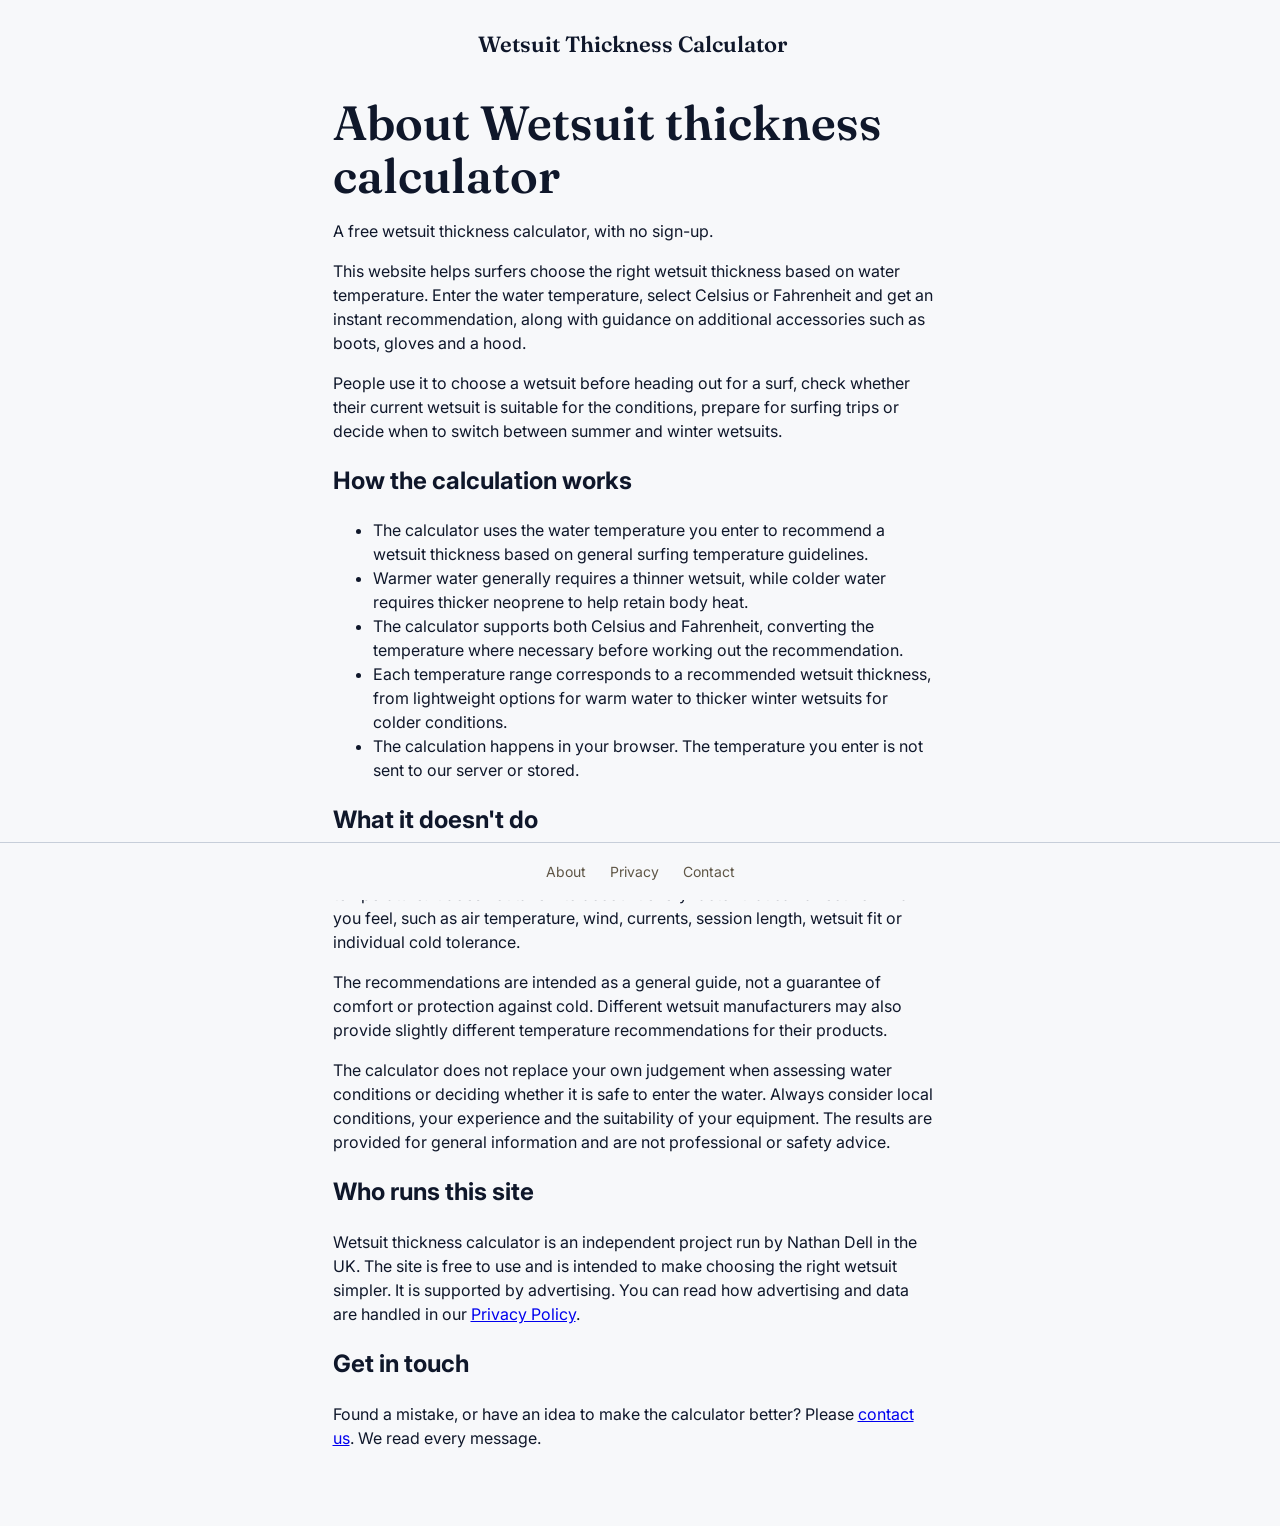
==== about.html @ 6e84605e "Westuit thickness calculator v1" ====
<!doctype html>
<html lang="en">
<head>
  <meta charset="utf-8">
  <meta name="viewport" content="width=device-width, initial-scale=1">
  <title>About | Wetsuit Thickness Calculator</title>
  <link rel="icon" type="image/x-icon" href="/images/favicon.ico">
  <meta name="description" content="About the Wetsuit Thickness Calculator, how it works, and who runs the site.">
  <link rel="preconnect" href="https://fonts.googleapis.com">
  <link rel="preconnect" href="https://fonts.gstatic.com" crossorigin>
  <link rel="stylesheet" href="https://fonts.googleapis.com/css2?family=Fraunces:wght@500;600;700&family=Inter:wght@400;500;600&display=swap">
  <link rel="stylesheet" href="style.css">
  <script>
    window.va = window.va || function () { (window.vaq = window.vaq || []).push(arguments); };
  </script>
  <script defer src="/_vercel/insights/script.js"></script>
</head>
<body>
  <header class="site-header">
    <a class="brand" href="/">Wetsuit Thickness Calculator</a>
  </header>

  <main class="page">
    <h1>About Wetsuit thickness calculator</h1>
    <p class="updated">A free wetsuit thickness calculator, with no sign-up.</p>

    <p>This website helps surfers choose the right wetsuit thickness based on water temperature. Enter the water temperature, select Celsius or Fahrenheit and get an instant recommendation, along with guidance on additional accessories such as boots, gloves and a hood.</p>
    <p>People use it to choose a wetsuit before heading out for a surf, check whether their current wetsuit is suitable for the conditions, prepare for surfing trips or decide when to switch between summer and winter wetsuits.</p>

    <h2>How the calculation works</h2>
    <ul>
      <li>The calculator uses the water temperature you enter to recommend a wetsuit thickness based on general surfing temperature guidelines.</li>
      <li>Warmer water generally requires a thinner wetsuit, while colder water requires thicker neoprene to help retain body heat.</li>
      <li>The calculator supports both Celsius and Fahrenheit, converting the temperature where necessary before working out the recommendation.</li>
      <li>Each temperature range corresponds to a recommended wetsuit thickness, from lightweight options for warm water to thicker winter wetsuits for colder conditions.</li>
      <li>The calculation happens in your browser. The temperature you enter is not sent to our server or stored.</li>
    </ul>

    <h2>What it doesn't do</h2>
    <p>This website provides general wetsuit recommendations based on water temperature. It does not take into account every factor that can affect how warm you feel, such as air temperature, wind, currents, session length, wetsuit fit or individual cold tolerance.</p>
    <p>The recommendations are intended as a general guide, not a guarantee of comfort or protection against cold. Different wetsuit manufacturers may also provide slightly different temperature recommendations for their products.</p>
    <p>The calculator does not replace your own judgement when assessing water conditions or deciding whether it is safe to enter the water. Always consider local conditions, your experience and the suitability of your equipment. The results are provided for general information and are not professional or safety advice.</p>

    <h2>Who runs this site</h2>
    <p>Wetsuit thickness calculator is an independent project run by Nathan Dell in the UK. The site is free to use and is intended to make choosing the right wetsuit simpler. It is supported by advertising. You can read how advertising and data are handled in our <a href="/privacy.html">Privacy Policy</a>.</p>

    <h2>Get in touch</h2>
    <p>Found a mistake, or have an idea to make the calculator better? Please <a href="/contact.html">contact us</a>. We read every message.</p>
  </main>

  <footer class="site-footer">
    <a href="/about.html">About</a>
    <a href="/privacy.html">Privacy</a>
    <a href="/contact.html">Contact</a>
  </footer>
</body>
</html>
---- style.css ----
:root {
  --bg: #f7f8fa;
  --surface: #e1e8f5;
  --pill: #c0cfeb;
  --border: #c7ced9;
  --input-border: #8a7f68;
  --text: #0f172a;
  --muted: #5f5646;
  --accent: #005d99;
  --accent-hover: #004b7a;
  --serif: 'Fraunces', Georgia, serif;
  --sans: 'Inter', system-ui, -apple-system, 'Segoe UI', sans-serif;
}

*, *::before, *::after { box-sizing: border-box; }

html { scrollbar-gutter: stable; }

body {
  margin: 0;
  min-height: 100vh;
  display: flex;
  flex-direction: column;
  background: var(--bg);
  color: var(--text);
  font-family: var(--sans);
  line-height: 1.5;
}

/* Header */
.site-header { padding: 28px 32px 0; text-align: center; }
.brand {
  font-family: var(--serif);
  font-weight: 600;
  font-size: 22px;
  color: var(--text);
  text-decoration: none;
}

/* Layout: equal side columns keep the main column centred on the page */
.layout {
  flex: 1;
  display: grid;
  grid-template-columns: minmax(0, 1fr) minmax(0, 760px) minmax(0, 1fr);
  gap: 40px;
  padding: 36px 24px;
}
.main { grid-column: 2; min-width: 0; padding-bottom: 60px; text-align: center; }
.side-left { justify-self: end; }
.side-right { justify-self: start; }

h1 {
  margin: 0 0 12px;
  font-family: var(--serif);
  font-size: 48px;
  line-height: 1.1;
  font-weight: 600;
}
.lead { margin: 0 0 32px; color: var(--muted); font-size: 17px; }

/* Calculator bar */
.calc {
  display: flex;
  flex-wrap: wrap;
  align-items: flex-end;
  gap: 12px;
  width: min(100%, 460px);
  margin-inline: auto;
  padding: 16px;
  background: var(--surface);
  border: 1px solid var(--border);
  border-radius: 16px;
  text-align: left;
}
.field { flex: 1; min-width: 0; display: flex; flex-direction: column; gap: 6px; }
.field label { font-size: 13px; font-weight: 600; color: var(--muted); }
.field input,
.field select {
  height: 48px;
  padding: 0 12px;
  border: 1px solid var(--input-border);
  border-radius: 10px;
  background: #fff;
  color: var(--text);
  font: 16px var(--sans);
}
.temperature-controls { display: flex; gap: 8px; }
.temperature-controls input { flex: 1; min-width: 0; }
.temperature-controls select { width: 64px; padding: 0 8px; }
.btn {
  height: 48px;
  padding: 0 28px;
  border: 0;
  border-radius: 10px;
  background: var(--accent);
  color: #fff;
  font: 600 16px var(--sans);
  cursor: pointer;
}
.btn:hover { background: var(--accent-hover); }
.field input:focus-visible,
.field select:focus-visible,
.btn:focus-visible { outline: 3px solid #1d4ed8; outline-offset: 2px; }

/* Result */
.result { min-height: 171px; margin-top: 36px; }
.big { display: flex; align-items: baseline; justify-content: center; gap: 12px; }
.num {
  font-family: var(--serif);
  font-size: 120px;
  font-weight: 700;
  line-height: 1;
  color: var(--accent);
  overflow-wrap: anywhere;
}
.unit { font-family: var(--serif); font-size: 32px; }
.pills { margin-top: 14px; display: flex; gap: 10px; justify-content: center; flex-wrap: wrap; }
.pill { padding: 8px 16px; border-radius: 999px; background: var(--pill); font-size: 14px; }
.error { margin: 0 0 12px; color: #9b1c1c; font-weight: 500; }

/* Ads */
.ad {
  display: flex;
  align-items: center;
  justify-content: center;
  flex: none;
  border: 1px dashed #8a7f68;
  background: #efe8d9;
  color: var(--muted);
  font: 500 12px var(--sans);
}
.side { width: 160px; height: 600px; }
.ad-row { display: flex; justify-content: center; padding: 0 24px 86px; }
.banner { width: 728px; max-width: 100%; height: 90px; }

/* Footer */
.site-footer {
  padding: 18px 32px;
  border-top: 1px solid var(--border);
  position: fixed
  ;
  right: 0;
  bottom: 0;
  left: 0;
  background: var(--bg);
  display: flex;
  gap: 24px;
  justify-content: center;
  font-size: 14px;
}
.site-footer a { color: var(--muted); text-decoration: none; }
.site-footer a:hover { text-decoration: underline; }

/* Responsive */
@media (max-width: 1240px) {
  .layout { grid-template-columns: minmax(0, 1fr); }
  .main { grid-column: 1; }
  .side { display: none; }
}
@media (max-width: 600px) {
  h1 { font-size: 36px; }
  .num { font-size: 80px; }
  .btn { width: 100%; }
}

/* Pages */
.page {
   max-width: 600px; 
   margin: 0 auto; 
   margin-top: 36px;
   padding-bottom: 60px;
   text-align: left; 
  }

/* Homepage information section */
.info { 
  margin-top: 56px; 
  padding-top: 8px; 
  border-top: 1px solid var(--border); 
  text-align: left; 
}

.info h2 { 
  margin: 32px 0 8px; 
  font-family: var(--serif); 
  font-size: 28px; 
  line-height: 1.25; 
  font-weight: 600; 
}

.info h3 {
  margin: 24px 0 4px; 
  font-family: var(--serif); 
  font-size: 20px; 
  line-height: 1.3; 
  font-weight: 600; 
}

.info p, .info li { 
  font-size: 17px; 
  line-height: 1.65; 
}

.info p { 
  margin: 0 0 12px; 
}
.info ul { 
  padding-left: 22px; 
}
.info li { 
  margin-bottom: 6px; 
}
.info a { 
  color: var(--accent); 
  text-decoration: underline; 
}

.table-wrap { 
  overflow-x: auto; 
  margin: 12px 0; 
}

.info table { 
  width: 100%; 
  border-collapse: collapse; 
  background: var(--surface); 
  border: 1px solid var(--border); 
}

.info th, .info td { 
  padding: 10px 14px; 
  text-align: left; 
  font-size: 16px; 
  border-bottom: 1px solid var(--border); 
}

.info th { 
  background: var(--pill); 
  font-weight: 600; 
}

@media (max-width: 600px) { .info h2 { font-size: 24px; } }
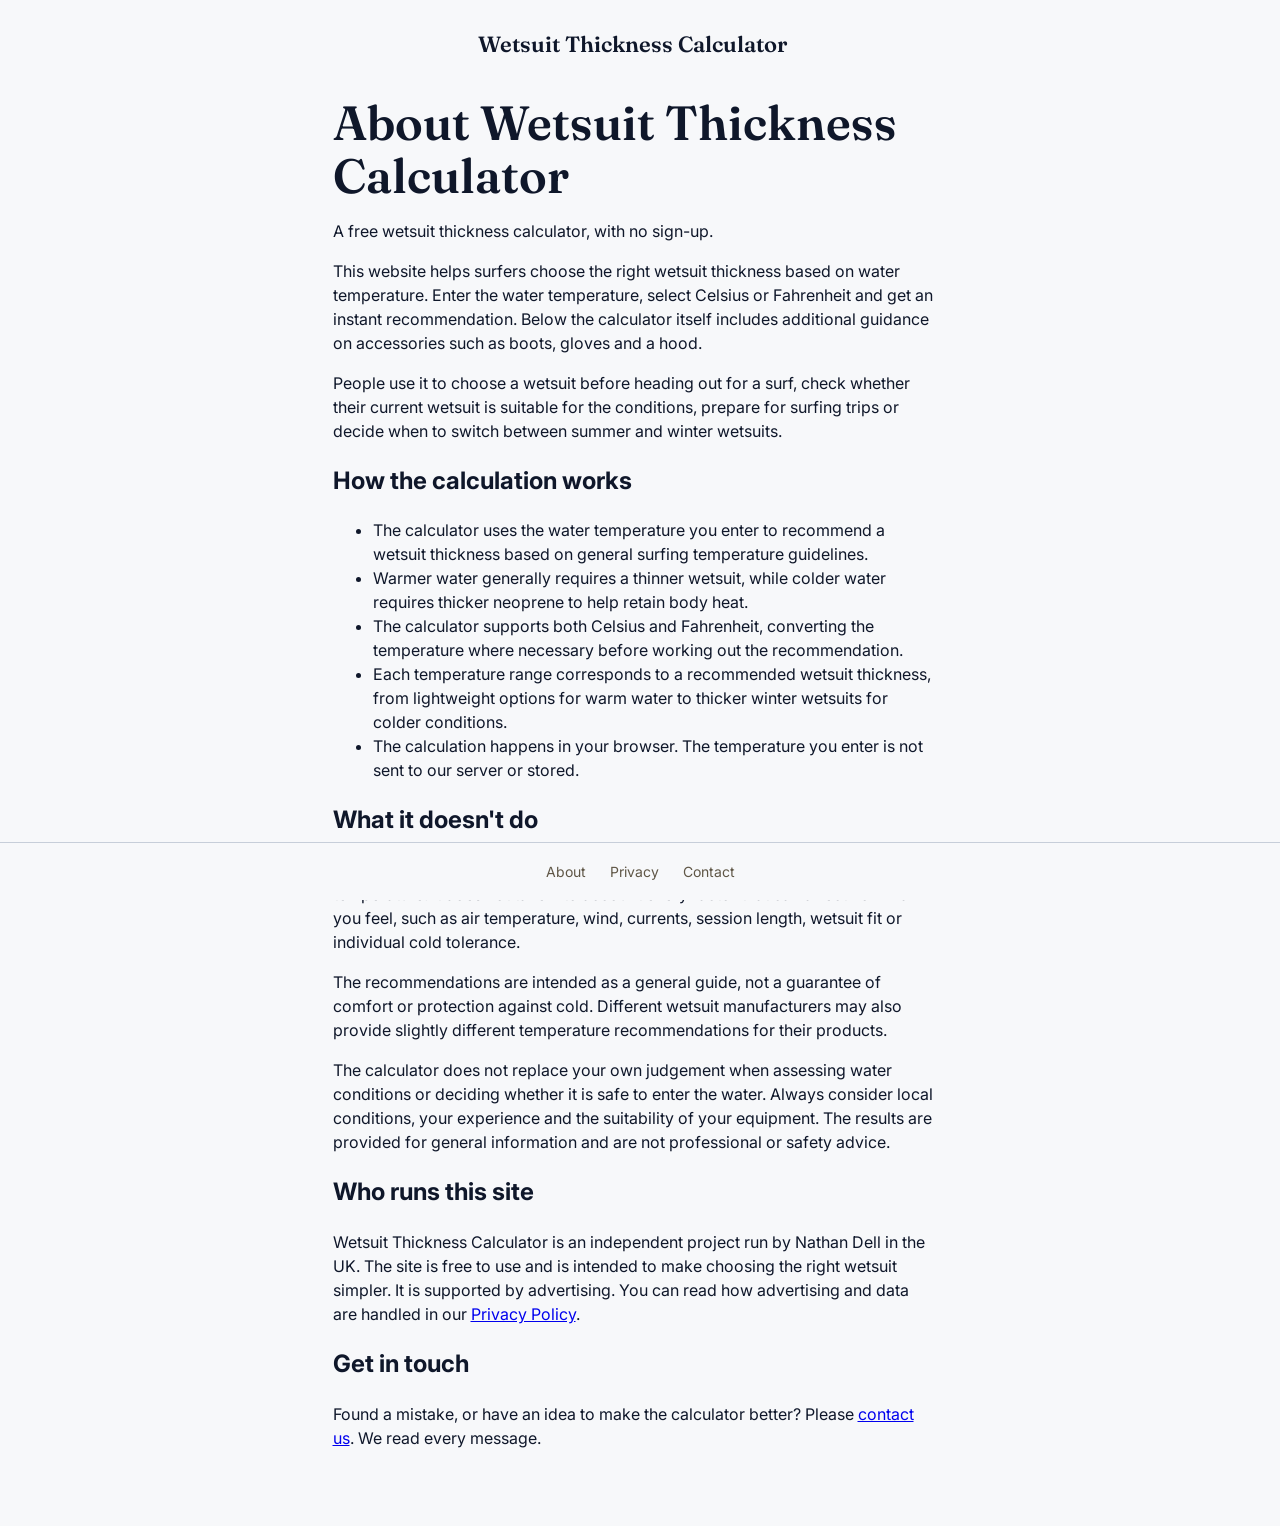
==== commit c7e0febf: "Wetsuit Thickness Calculator v4 (Updated About and Privacy Policy)" ====
--- a/about.html
+++ b/about.html
@@ -14,6 +14,8 @@
     window.va = window.va || function () { (window.vaq = window.vaq || []).push(arguments); };
   </script>
   <script defer src="/_vercel/insights/script.js"></script>
+  <script async src="https://pagead2.googlesyndication.com/pagead/js/adsbygoogle.js?client=ca-pub-6821625078439533"
+     crossorigin="anonymous"></script>
 </head>
 <body>
   <header class="site-header">
@@ -21,10 +23,10 @@
   </header>
 
   <main class="page">
-    <h1>About Wetsuit thickness calculator</h1>
+    <h1>About Wetsuit Thickness Calculator</h1>
     <p class="updated">A free wetsuit thickness calculator, with no sign-up.</p>
 
-    <p>This website helps surfers choose the right wetsuit thickness based on water temperature. Enter the water temperature, select Celsius or Fahrenheit and get an instant recommendation, along with guidance on additional accessories such as boots, gloves and a hood.</p>
+    <p>This website helps surfers choose the right wetsuit thickness based on water temperature. Enter the water temperature, select Celsius or Fahrenheit and get an instant recommendation. Below the calculator itself includes additional guidance on accessories such as boots, gloves and a hood.</p>
     <p>People use it to choose a wetsuit before heading out for a surf, check whether their current wetsuit is suitable for the conditions, prepare for surfing trips or decide when to switch between summer and winter wetsuits.</p>
 
     <h2>How the calculation works</h2>
@@ -42,7 +44,7 @@
     <p>The calculator does not replace your own judgement when assessing water conditions or deciding whether it is safe to enter the water. Always consider local conditions, your experience and the suitability of your equipment. The results are provided for general information and are not professional or safety advice.</p>
 
     <h2>Who runs this site</h2>
-    <p>Wetsuit thickness calculator is an independent project run by Nathan Dell in the UK. The site is free to use and is intended to make choosing the right wetsuit simpler. It is supported by advertising. You can read how advertising and data are handled in our <a href="/privacy.html">Privacy Policy</a>.</p>
+    <p>Wetsuit Thickness Calculator is an independent project run by Nathan Dell in the UK. The site is free to use and is intended to make choosing the right wetsuit simpler. It is supported by advertising. You can read how advertising and data are handled in our <a href="/privacy.html">Privacy Policy</a>.</p>
 
     <h2>Get in touch</h2>
     <p>Found a mistake, or have an idea to make the calculator better? Please <a href="/contact.html">contact us</a>. We read every message.</p>
